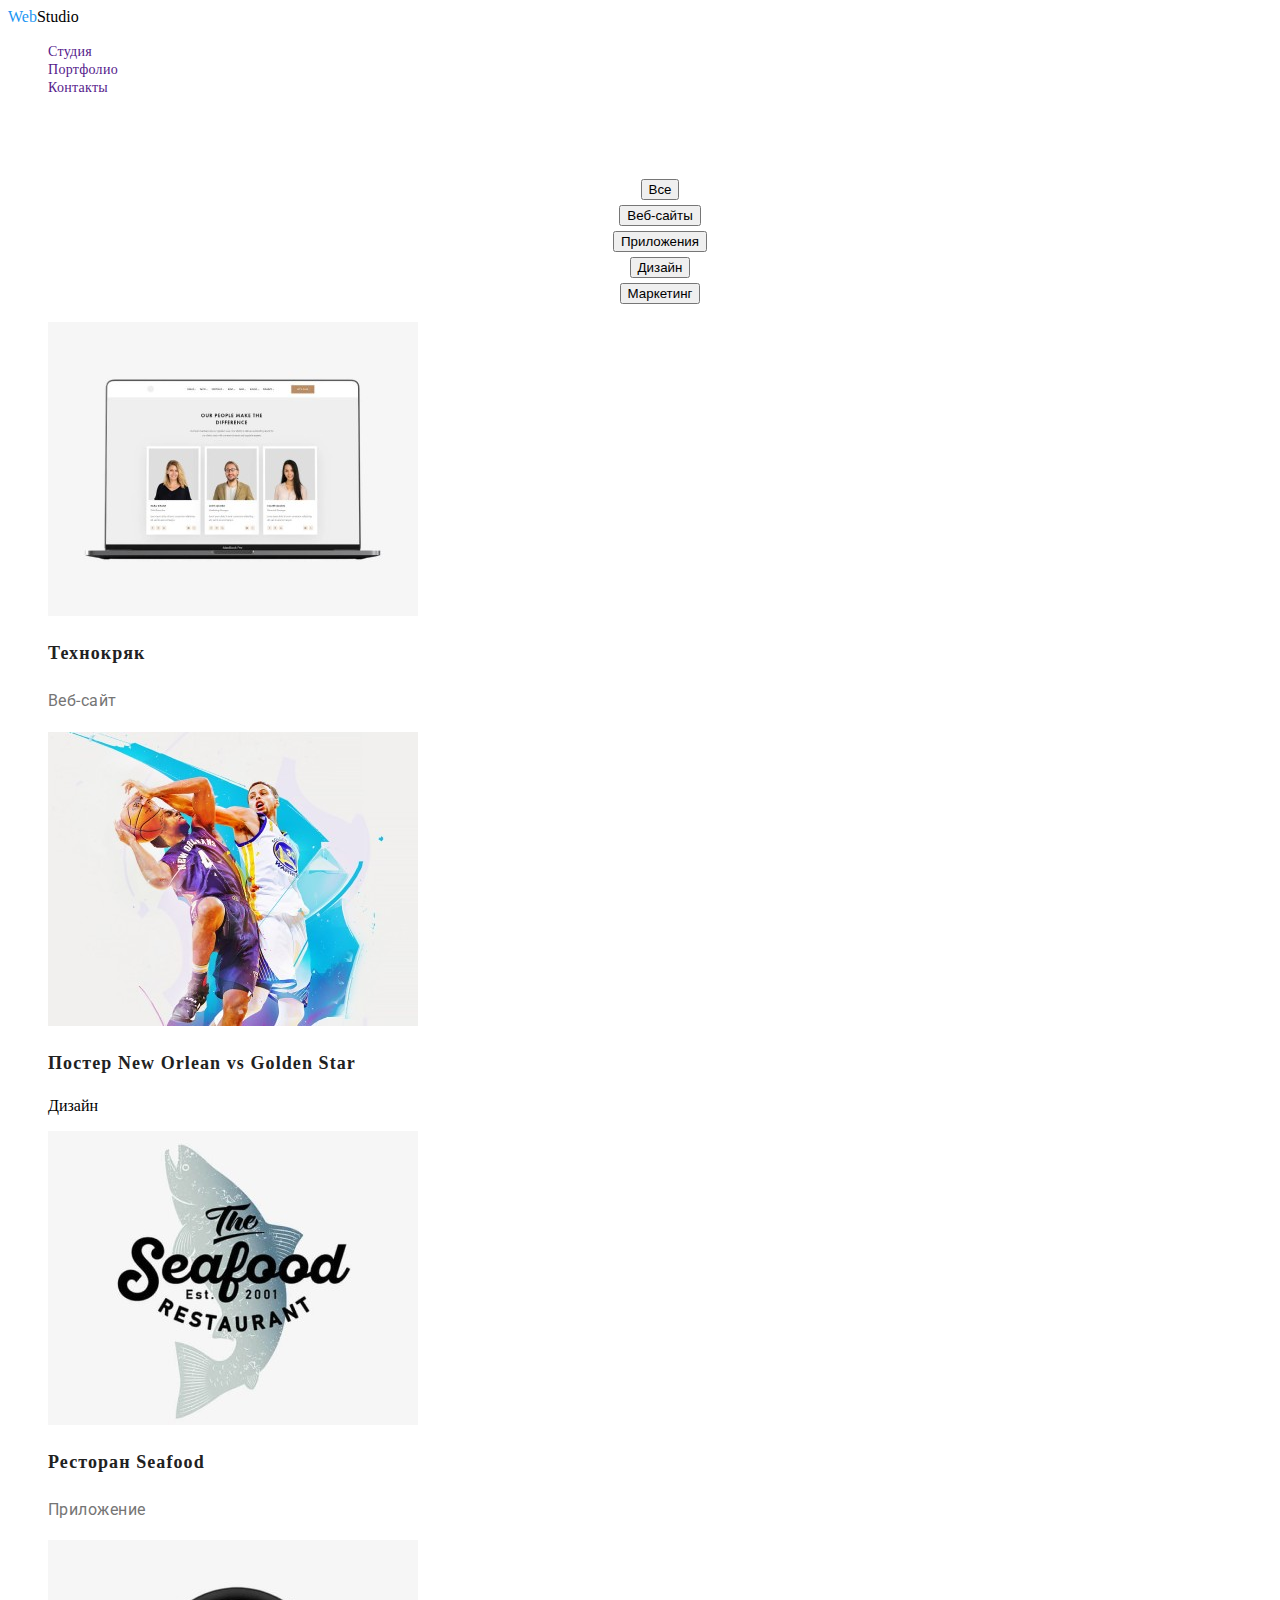
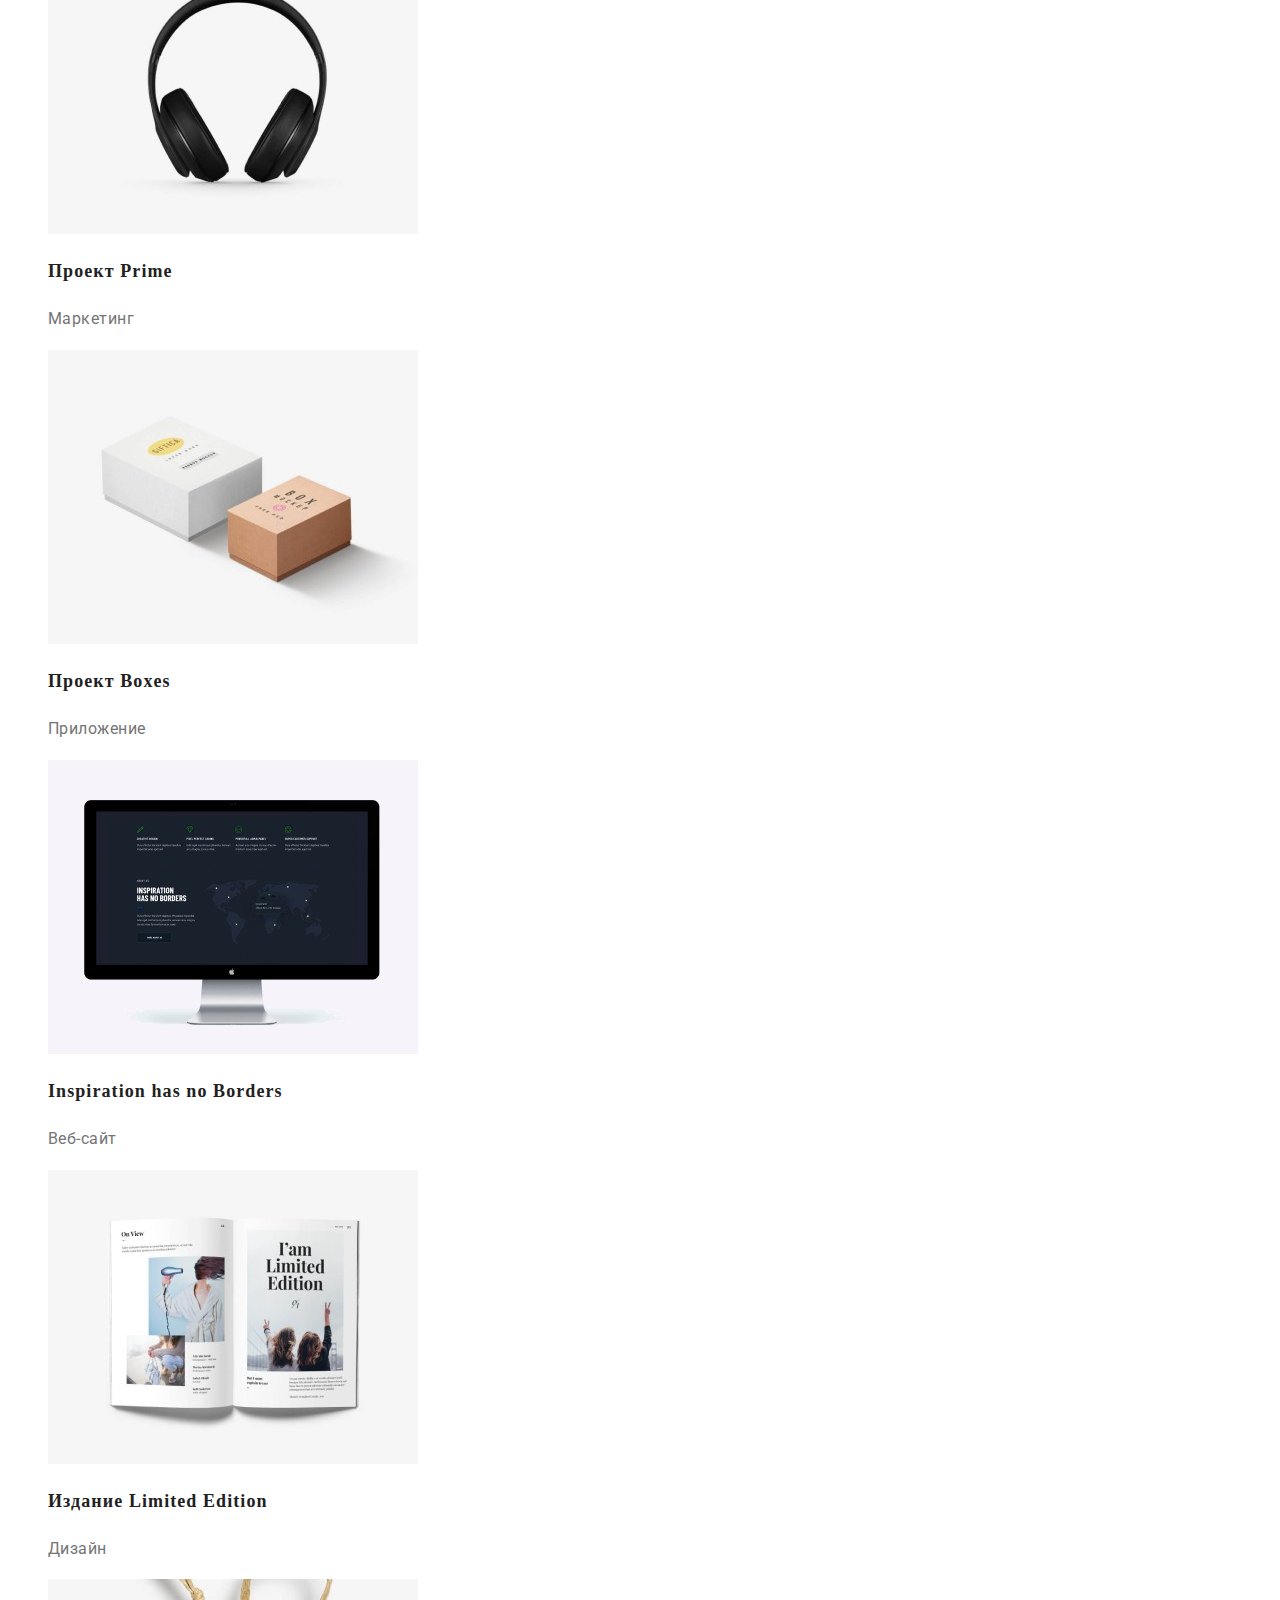
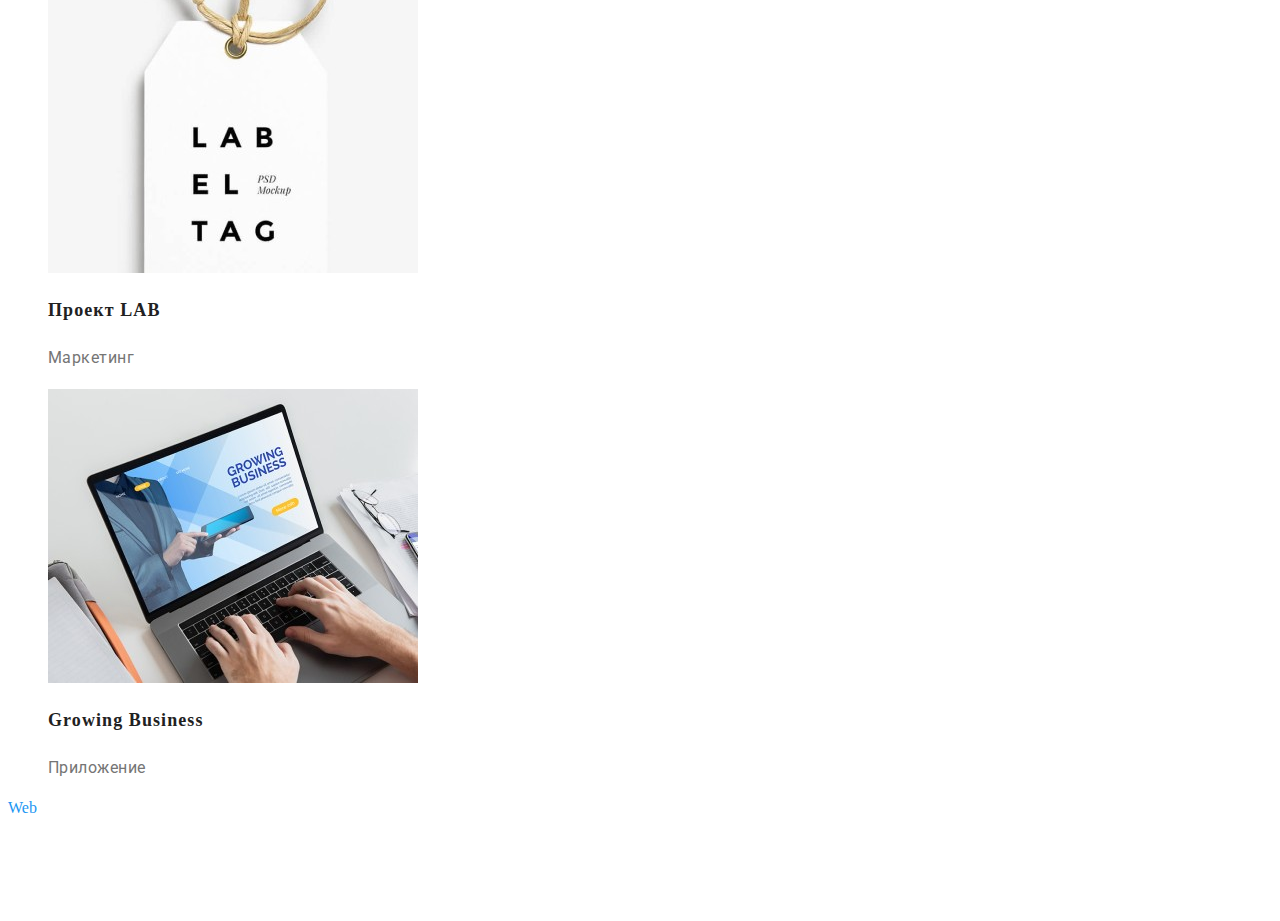
==== portfolio.html @ cdc162ef "портфолио" ====
<!DOCTYPE html>
<html lang="ru">
<head>
    <meta charset="UTF-8">
    <meta http-equiv="X-UA-Compatible" content="IE=edge">
    <meta name="viewport" content="width=device-width, initial-scale=1.0">
    <link rel="preconnect" href="https://fonts.gstatic.com">
    <link href="https://fonts.googleapis.com/css2?family=Roboto:wght@500;700&display=swap" rel="stylesheet">
    <title>Студия</title>
    <link rel="stylesheet" href="./css/styles.css">
</head>
<body>
    <!--header-->
   <header class="header">
       <nav class="navigation">
           <a class="logo-link link" href="" lang="en"> <span class="logo-text">Web</span><span class="logo-text-itom">Studio</span></a>
       <ul class="menu-list list">
           <li class="menu-itom">
                <a class="menu-link link" href="">Студия</a>
           </li>
           <li class="menu-itom">
                <a class="menu-link link" href="">Портфолио</a>
           </li>
           <li class="menu-itom">
                <a class="menu-link link" href="">Контакты</a>
           </li>
       </ul>
       </nav> 
       <ul class="list" >
           <li>
                <a class="mail-link link" href="mailto:info@devstudio.com">info@devstudio.com</a>
           </li>
           <li>
                <a class="tel-link link" href="tel:+380961111111">+38 096 111 11 11</a>
           </li>
       </ul>
   </header> 
   <main>
<!--filter-->
        <ul class="filter list">
            <li><button type="button">Все</li>
            <li><button type="button">Веб-сайты</li>
            <li><button type="button">Приложения</li>
            <li><button type="button">Дизайн</li>
            <li><button type="button">Маркетинг</li>    
        </ul>
<!--cards-->
        <ul class="cards list"> 
            <li>
                <img src="./images/cards/img1.jpg" alt="три фото"width="370" height="294">
                <h2 class="cards-itom">Технокряк</h2>
                <p class="cards-product">Веб-сайт</p>
            </li>
            <li> 
                <img src="./images/cards/img2.jpg" alt="баскетболисты"width="370" height="294">
                <h2 class="cards-itom">Постер New Orlean vs Golden Star</h2>
                <p class="cards-productcards-product">Дизайн</p>
            </li>
            <li> 
                <img src="./images/cards/img3.jpg" alt="ресторан"width="370" height="294">
                <h2 class="cards-itom">Ресторан Seafood</h2>
                <p class="cards-product">Приложение</p>
            </li>
            <li> 
                <img src="./images/cards/img4.jpg" alt="наушники"width="370" height="294">
                <h2 class="cards-itom">Проект Prime</h2>
                <p class="cards-product">Маркетинг</p>
            </li>
            <li> 
                <img src="./images/cards/img5.jpg" alt="коробки"width="370" height="294">
                <h2 class="cards-itom">Проект Boxes</h2>
                <p class="cards-product">Приложение</p>
            </li>
            <li> 
                <img src="./images/cards/img6.jpg" alt="монитор"width="370" height="294">
                <h2 class="cards-itom">Inspiration has no Borders</h2>
                <p class="cards-product">Веб-сайт</p>
            </li>
            <li> 
                <img src="./images/cards/img7.jpg" alt="книга"width="370" height="294">
                <h2 class="cards-itom">Издание Limited Edition</h2>
                <p class="cards-product">Дизайн</p>
            </li>
            <li> 
                <img src="./images/cards/img8.jpg" alt="бирка"width="370" height="294">
                <h2 class="cards-itom">Проект LAB</h2>
                <p class="cards-product">Маркетинг</p>
            </li>
            <li> 
                <img src="./images/cards/img9.jpg" alt="набор текста"width="370" height="294">
                <h2 class="cards-itom">Growing Business</h2>
                <p class="cards-product">Приложение</p>
            </li>
        </ul>
   </main>
   <footer>
    <a class="link" href="" lang="en"><span class="logo-text">Web</span><span class="footer-logo-text-itom">Studio</span></a>
        <address>
          <ul class="menu-list list ">
            <li>
                <a class="maps-link link" href="https://goo.gl/maps/KRuacVHJmmvXkSe78" target="_blank" rel="noopener noreferrer">г. Киев, пр-т Леси Украинки, 26</a>
            </li>
            <li>
                <a class="mail-link link" href="mailto:info@example.com">info@example.com</a>
            </li>
            <li>
                <a class="tel-link linkhref="tel:+380991111111">+38 099 111 11 11</a>
            </li>
        </ul>  
        </address> 
   </footer>
</body>
</html>
---- css/styles.css ----
:root {
  --accent-color: #2196F3;
}


.list{
  list-style: none;
}

.link{
  text-decoration: none;
}

.body{
  font-family: "Roboto", sans-serif;
}
.logo-text{
  color: #2196F3;
}

.logo-text-itom{
  color: #000000;
}

/*=====HEADER=====*/

.menu-link {
  font-weight: 500;
  font-size: 14px;
  line-height: 1.14;
  letter-spacing: 0.02em;
}

.menu-link:hover,
.menu-link:focus{
  color: var(--accent-color);
}
.mail-link {
  font-weight: 500;
  font-size: 14px;
  line-height: 1.14;
  letter-spacing: 0.02em;
}
.mail-link:hover,
.mail-link:focus{
  color: var(--accent-color);
}

.tel-link {
  font-weight: 500;
  font-size: 14px;
  line-height: 1.14;
  letter-spacing: 0.02em;
}
.tel-link:hover,
.tel-link:focus{
  color: var(--accent-color);
}

/*=====END HEADER=====*/

/*=========HERO========*/

.modal-btn{
font-weight: bold;
font-size: 16px;
line-height: 30px;
display: flex;
align-items: center;
text-align: center;
letter-spacing: 0.06em;
color: #FFFFFF;
background: #188CE8;
}
.modal-btn:hover,
.modal-btn:focus{
background-color: #2196F3;
}
/*=========END HERO========*/

/*======О НАС======*/

.about-us-title{
font-weight: bold;
font-size: 14px;
line-height: 16px;
letter-spacing: 0.03em;
text-transform: uppercase;
color: #212121;
}

.about-us-title-itom{
font-size: 14px;
line-height: 1.71;
letter-spacing: 0.03em;
color: #757575;
}
/*====== КОНЕЦ О НАС======*/

/*=====НАШИ ПРОЭКТЫ=====*/

.rojects-section-list{
font-weight: bold;
font-size: 36px;
line-height: 42px;
text-align: center;
letter-spacing: 0.03em;
color: #212121;
}
/*=====КОНЕЦ НАШИ ПРОЭКТЫ=====*/

/*=====КОМАНДА=====*/
.our-team-list{
font-weight: bold;
font-size: 36px;
line-height: 42px;
text-align: center;
letter-spacing: 0.03em;
color: #212121;
}
.our-team-list-itom{
font-weight: 500;
font-size: 16px;
line-height: 19px;
color: #212121;
}

.our-team-list-position{
font-weight: normal;
font-size: 16px;
line-height: 19px;
color: #757575;
}
/*=====КОНЕЦ КОМАНДА=====*/

/*=====FOOTER=====*/
.maps-link{
font-weight: normal;
font-size: 14px;
line-height: 24px;
letter-spacing: 0.03em;
color: #FFFFFF;
}

.mail-link,
.tel-link{
  font-weight: normal;
  font-size: 14px;
  line-height: 24px;
  letter-spacing: 0.03em;
  color: rgba(255, 255, 255, 0.6);
}

.footer-logo-text-itom{
  color: #FFFFFF;
}
/*=====END FOOTER=====*/

/*=====FILTER=====*/

.filter{
font-style: normal;
font-weight: 500;
font-size: 16px;
line-height: 26px;
text-align: center;
letter-spacing: 0.03em;
color: #212121;
}
.filter:hover,
.filter:focus{
color: var(--accent-color);
}
/*=====END FILTER=====*/
/*=====CARDS=====*/
.cards-itom{
font-style: normal;
font-weight: bold;
font-size: 18px;
line-height: 2;
letter-spacing: 0.06em;
color: #212121;
}

.cards-product{
  font-family: Roboto;
font-style: normal;
font-weight: normal;
font-size: 16px;
line-height: 1.8;
letter-spacing: 0.03em;
color: #757575;
}
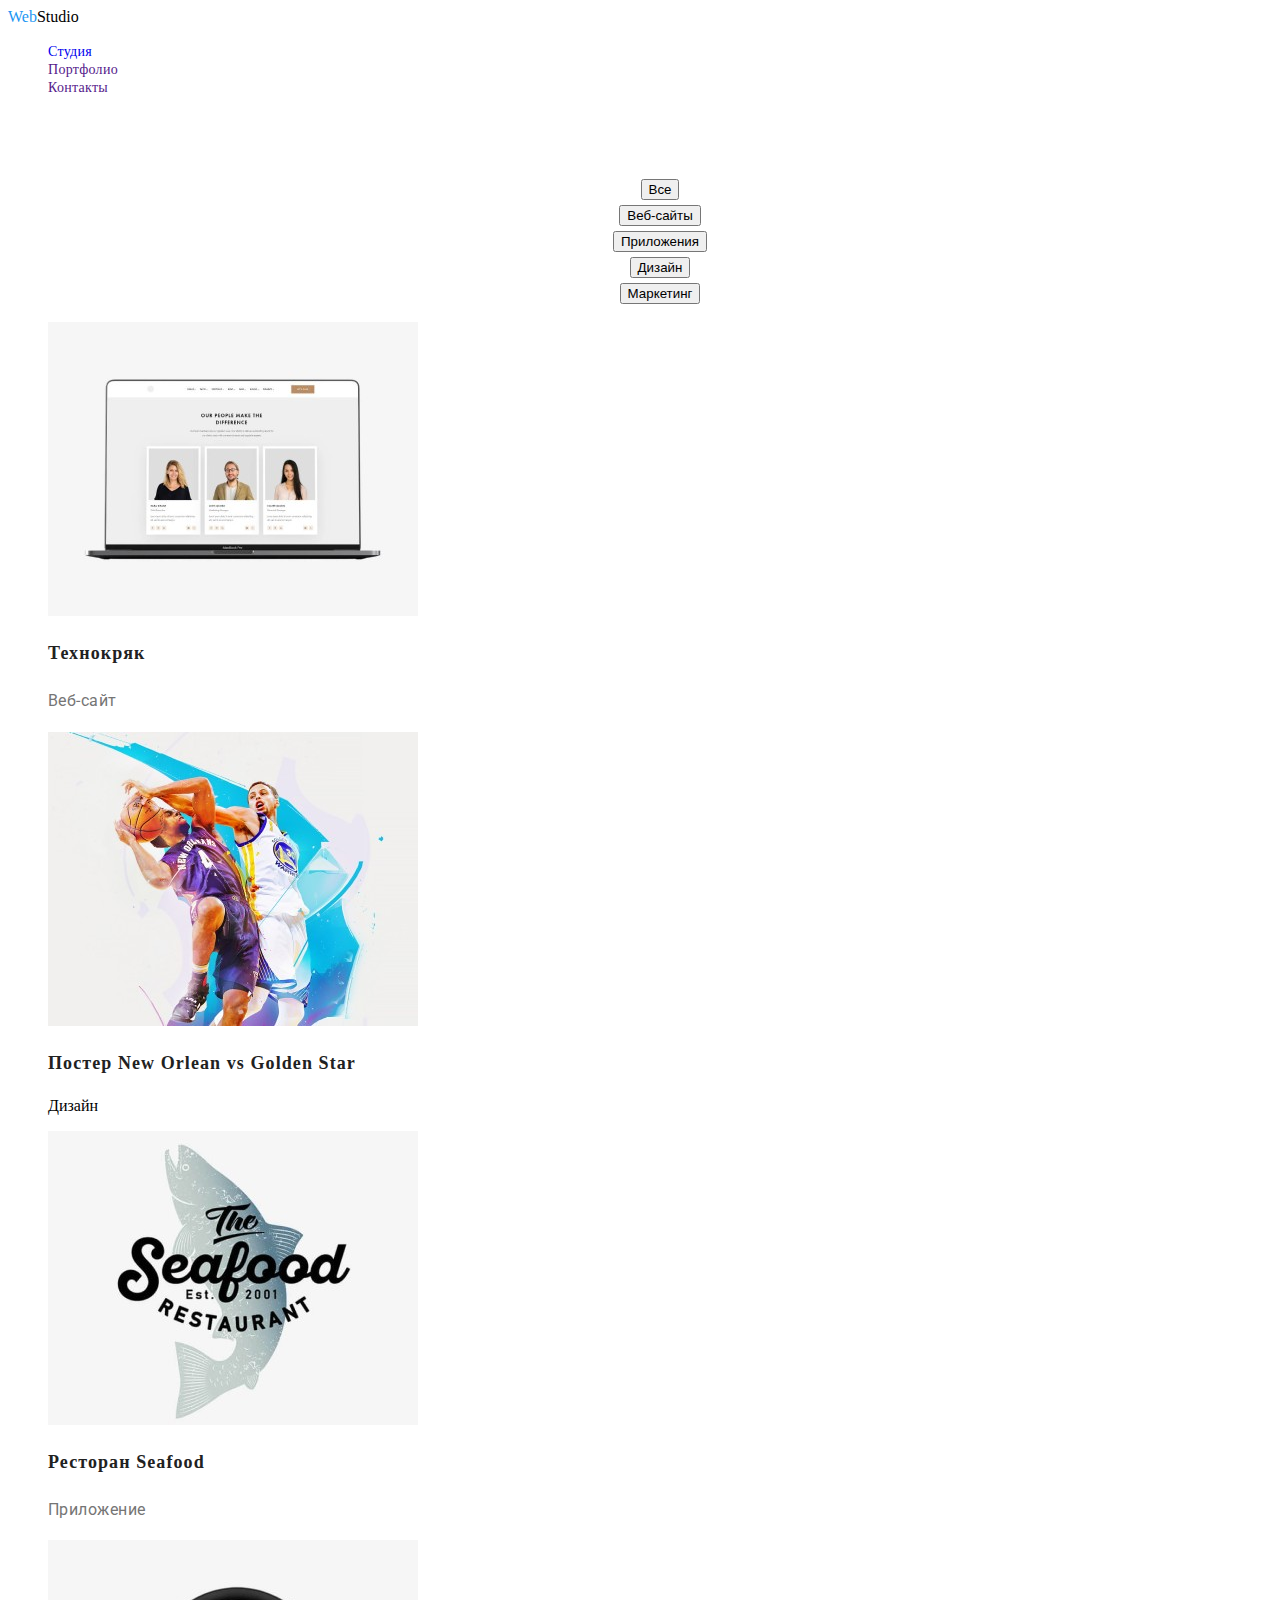
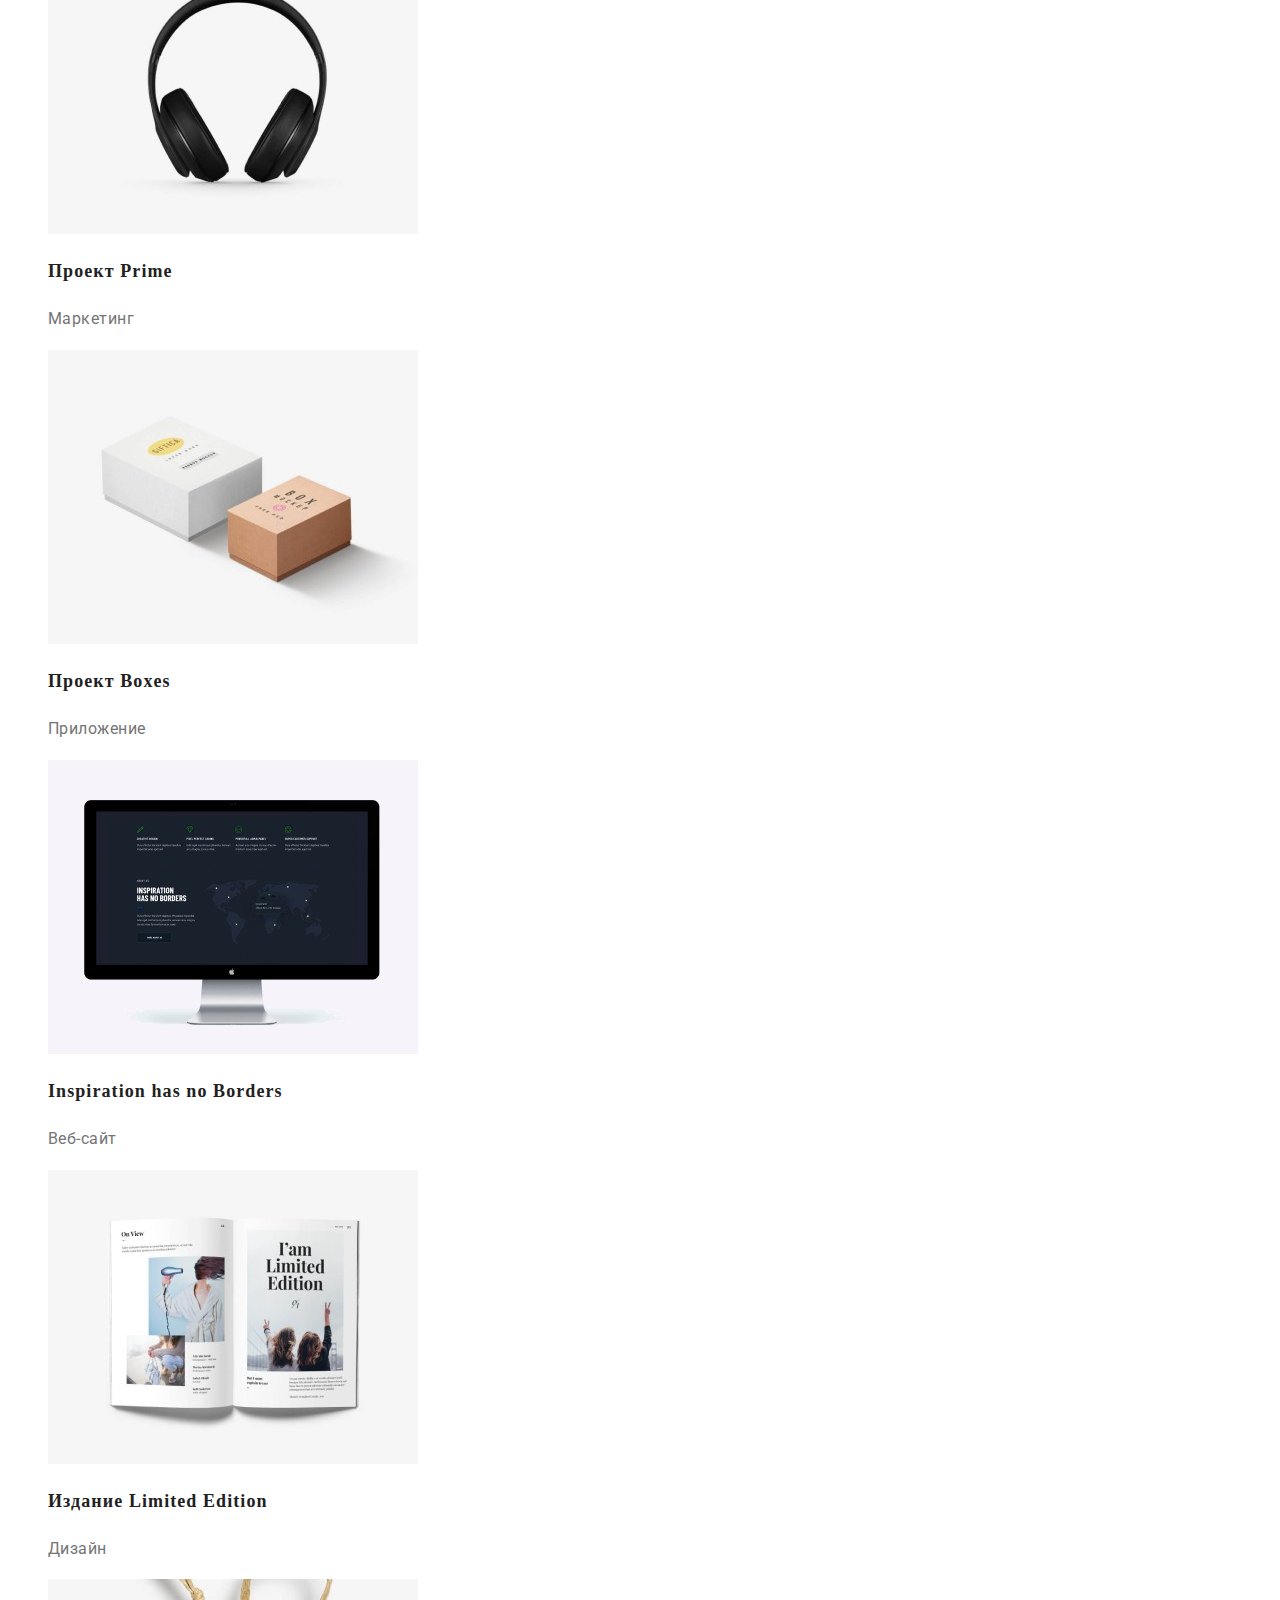
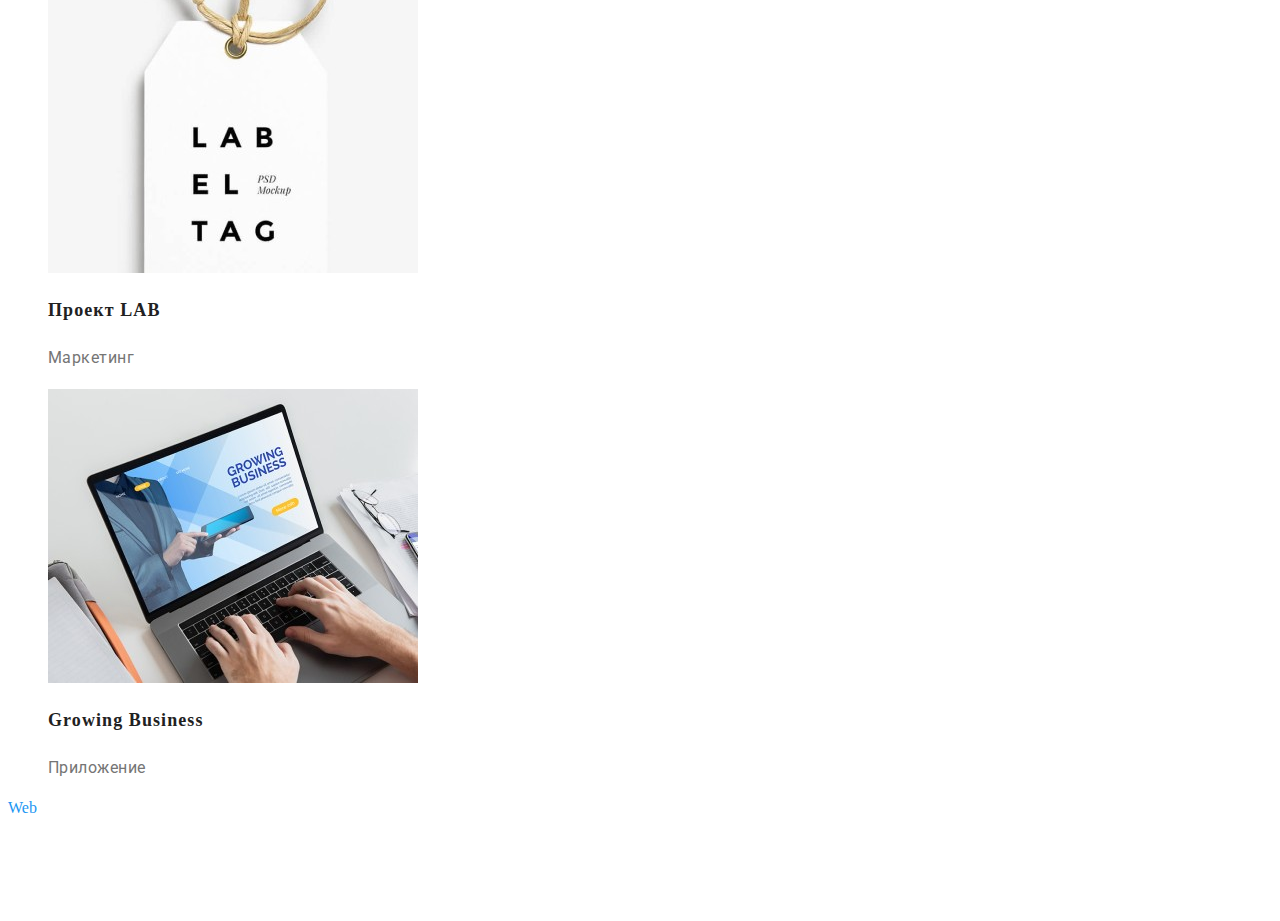
==== commit a5ca6f81: "добавление навигации" ====
--- a/portfolio.html
+++ b/portfolio.html
@@ -16,7 +16,7 @@
            <a class="logo-link link" href="" lang="en"> <span class="logo-text">Web</span><span class="logo-text-itom">Studio</span></a>
        <ul class="menu-list list">
            <li class="menu-itom">
-                <a class="menu-link link" href="">Студия</a>
+                <a class="menu-link link" href="./index.html">Студия</a>
            </li>
            <li class="menu-itom">
                 <a class="menu-link link" href="">Портфолио</a>
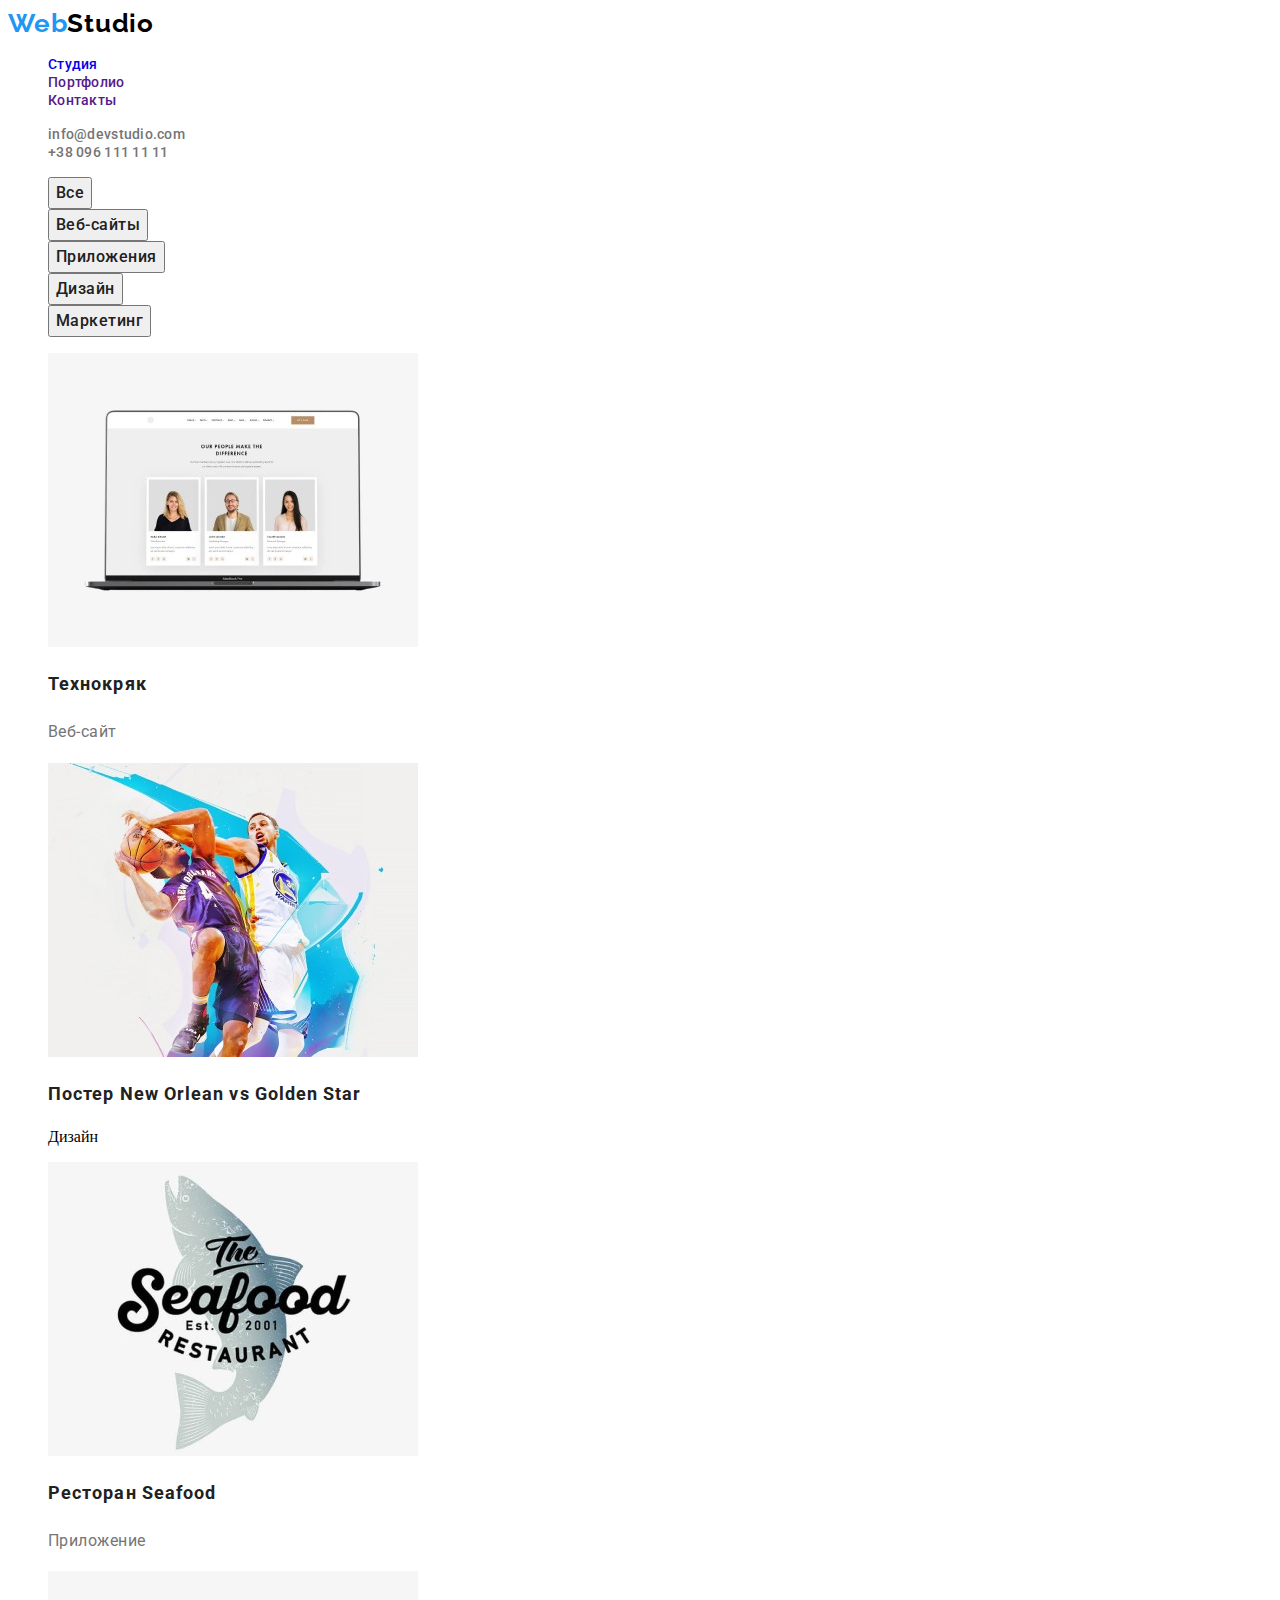
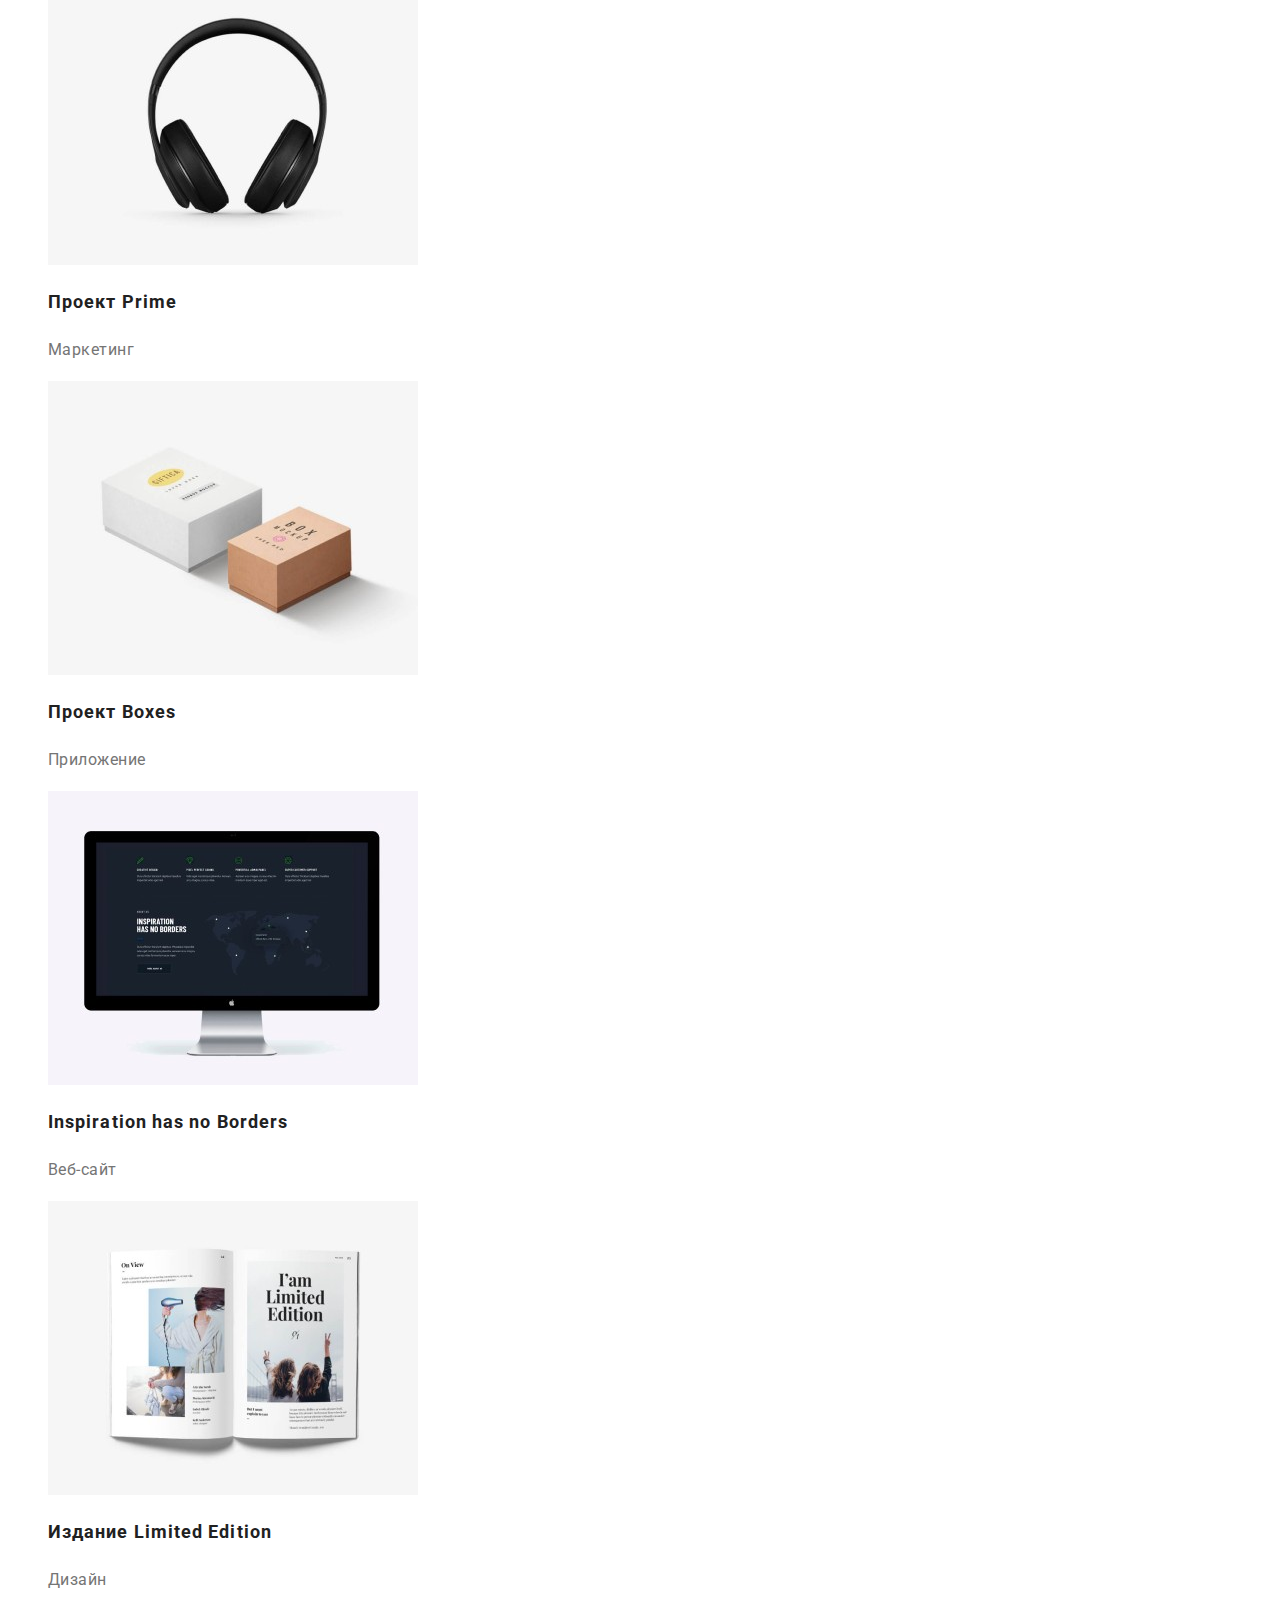
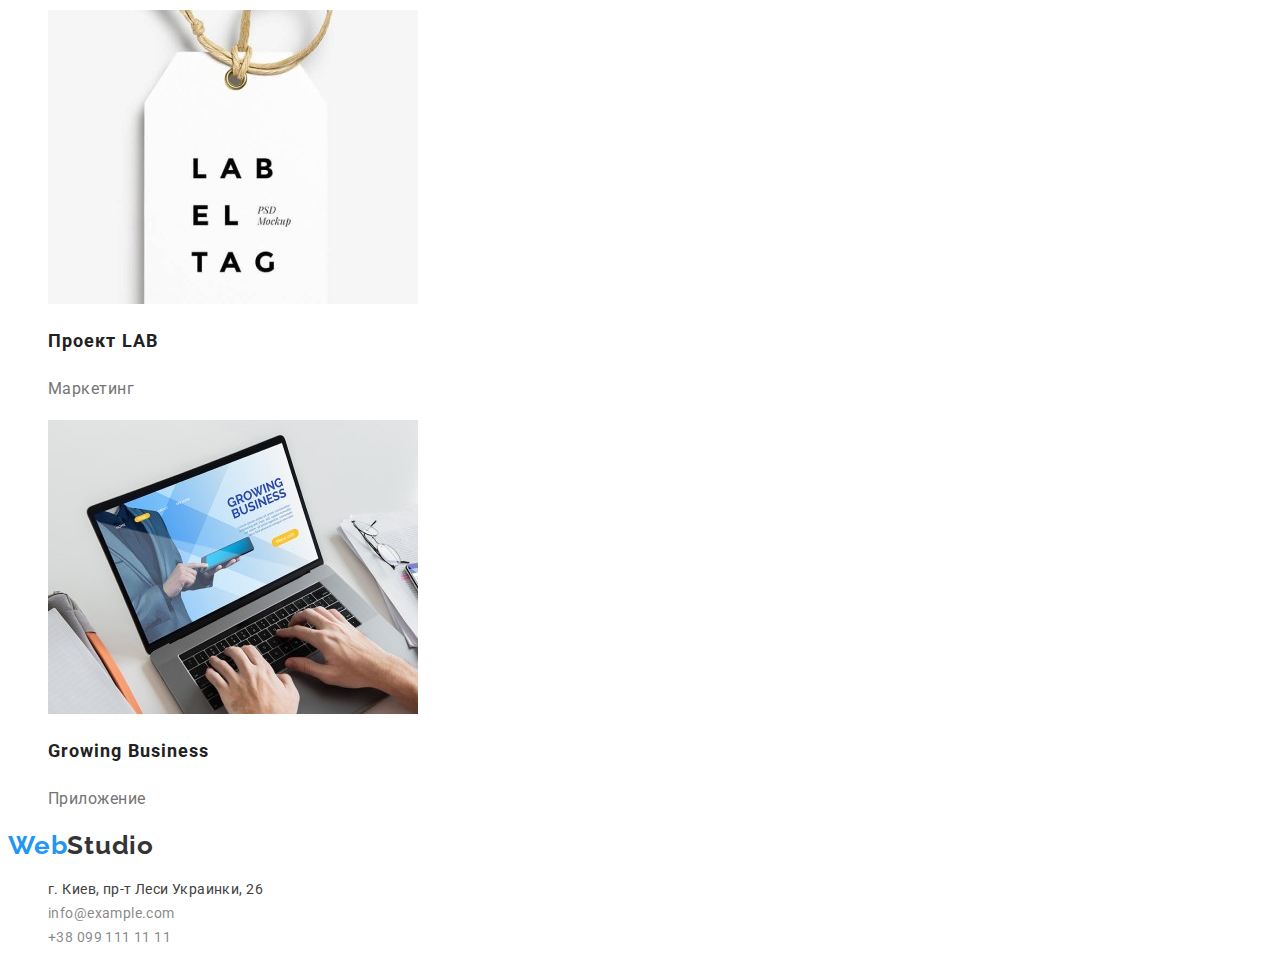
==== commit fb09e11c: "исправление ошибок" ====
--- a/portfolio.html
+++ b/portfolio.html
@@ -5,7 +5,7 @@
     <meta http-equiv="X-UA-Compatible" content="IE=edge">
     <meta name="viewport" content="width=device-width, initial-scale=1.0">
     <link rel="preconnect" href="https://fonts.gstatic.com">
-    <link href="https://fonts.googleapis.com/css2?family=Roboto:wght@500;700&display=swap" rel="stylesheet">
+    <link href="https://fonts.googleapis.com/css2?family=Raleway:wght@700&family=Roboto:wght@400;500;700;900&display=swap" rel="stylesheet">
     <title>Студия</title>
     <link rel="stylesheet" href="./css/styles.css">
 </head>
@@ -36,14 +36,16 @@
        </ul>
    </header> 
    <main>
+       <section>
 <!--filter-->
-        <ul class="filter list">
-            <li><button type="button">Все</li>
-            <li><button type="button">Веб-сайты</li>
-            <li><button type="button">Приложения</li>
-            <li><button type="button">Дизайн</li>
-            <li><button type="button">Маркетинг</li>    
+        <ul class="button list">
+            <li><button class="button" type="button">Все</li>
+            <li><button class="button" type="button">Веб-сайты</li>
+            <li><button class="button" type="button">Приложения</li>
+            <li><button class="button" type="button">Дизайн</li>
+            <li><button class="button" type="button">Маркетинг</li>    
         </ul>
+
 <!--cards-->
         <ul class="cards list"> 
             <li>
@@ -92,19 +94,20 @@
                 <p class="cards-product">Приложение</p>
             </li>
         </ul>
+    </section>
    </main>
    <footer>
-    <a class="link" href="" lang="en"><span class="logo-text">Web</span><span class="footer-logo-text-itom">Studio</span></a>
+    <a class="link" href="" lang="en"><span class="footer-logo-text">Web</span><span class="footer-logo-text-itom">Studio</span></a>
         <address>
           <ul class="menu-list list ">
             <li>
                 <a class="maps-link link" href="https://goo.gl/maps/KRuacVHJmmvXkSe78" target="_blank" rel="noopener noreferrer">г. Киев, пр-т Леси Украинки, 26</a>
             </li>
             <li>
-                <a class="mail-link link" href="mailto:info@example.com">info@example.com</a>
+                <a class="footer-mail link" href="mailto:info@example.com">info@example.com</a>
             </li>
             <li>
-                <a class="tel-link linkhref="tel:+380991111111">+38 099 111 11 11</a>
+                <a class="footer-tel link href="tel:+380991111111">+38 099 111 11 11</a>
             </li>
         </ul>  
         </address> 
--- a/css/styles.css
+++ b/css/styles.css
@@ -14,17 +14,33 @@
 .body{
   font-family: "Roboto", sans-serif;
 }
+
 .logo-text{
-  color: #2196F3;
+font-family: Raleway;
+font-style: normal;
+font-weight: bold;
+font-size: 26px;
+line-height: 31px;
+letter-spacing: 0.03em;
+color: #2196F3;
 }
 
 .logo-text-itom{
-  color: #000000;
+font-family: Raleway;
+font-style: normal;
+font-weight: bold;
+font-size: 26px;
+line-height: 31px;
+letter-spacing: 0.03em;
+color: #000000;
 }
 
 /*=====HEADER=====*/
 
+
+
 .menu-link {
+  font-family: 'Roboto', sans-serif;
   font-weight: 500;
   font-size: 14px;
   line-height: 1.14;
@@ -35,11 +51,15 @@
 .menu-link:focus{
   color: var(--accent-color);
 }
+
+
 .mail-link {
+  font-family: 'Roboto', sans-serif;
   font-weight: 500;
   font-size: 14px;
   line-height: 1.14;
   letter-spacing: 0.02em;
+  color: #757575;
 }
 .mail-link:hover,
 .mail-link:focus{
@@ -47,10 +67,13 @@
 }
 
 .tel-link {
+  font-family: Roboto;
+  font-style: normal;
   font-weight: 500;
   font-size: 14px;
-  line-height: 1.14;
+  line-height: 16px;
   letter-spacing: 0.02em;
+  color: #757575;
 }
 .tel-link:hover,
 .tel-link:focus{
@@ -61,7 +84,20 @@
 
 /*=========HERO========*/
 
+.hero-title{
+font-family: 'Roboto', sans-serif;
+font-style: normal;
+font-weight: 900;
+font-size: 44px;
+line-height: 60px;
+text-align: center;
+letter-spacing: 0.06em;
+text-transform: uppercase;
+color: #d31f1f;
+}
+
 .modal-btn{
+font-family: 'Roboto', sans-serif;
 font-weight: bold;
 font-size: 16px;
 line-height: 30px;
@@ -75,12 +111,14 @@
 .modal-btn:hover,
 .modal-btn:focus{
 background-color: #2196F3;
+cursor: pointer;
 }
 /*=========END HERO========*/
 
 /*======О НАС======*/
 
 .about-us-title{
+font-family: 'Roboto', sans-serif;
 font-weight: bold;
 font-size: 14px;
 line-height: 16px;
@@ -90,6 +128,7 @@
 }
 
 .about-us-title-itom{
+font-family: 'Roboto', sans-serif;
 font-size: 14px;
 line-height: 1.71;
 letter-spacing: 0.03em;
@@ -100,6 +139,7 @@
 /*=====НАШИ ПРОЭКТЫ=====*/
 
 .rojects-section-list{
+font-family: 'Roboto', sans-serif;
 font-weight: bold;
 font-size: 36px;
 line-height: 42px;
@@ -111,6 +151,7 @@
 
 /*=====КОМАНДА=====*/
 .our-team-list{
+font-family: 'Roboto', sans-serif;
 font-weight: bold;
 font-size: 36px;
 line-height: 42px;
@@ -119,6 +160,7 @@
 color: #212121;
 }
 .our-team-list-itom{
+font-family: 'Roboto', sans-serif;
 font-weight: 500;
 font-size: 16px;
 line-height: 19px;
@@ -126,6 +168,7 @@
 }
 
 .our-team-list-position{
+font-family: 'Roboto', sans-serif;
 font-weight: normal;
 font-size: 16px;
 line-height: 19px;
@@ -134,47 +177,97 @@
 /*=====КОНЕЦ КОМАНДА=====*/
 
 /*=====FOOTER=====*/
+
+.footer-logo-text{
+font-family: Raleway;
+font-style: normal;
+font-weight: bold;
+font-size: 26px;
+line-height: 31px;
+letter-spacing: 0.03em;
+color: #2196F3;
+}
+
+.footer-logo-text-itom{
+font-family: Raleway;
+font-style: normal;
+font-weight: bold;
+font-size: 26px;
+line-height: 31px;
+letter-spacing: 0.03em;
+color: #353434;
+}
+
 .maps-link{
+font-family: Roboto;
+font-style: normal;
 font-weight: normal;
 font-size: 14px;
 line-height: 24px;
 letter-spacing: 0.03em;
-color: #FFFFFF;
-}
-
-.mail-link,
-.tel-link{
-  font-weight: normal;
-  font-size: 14px;
-  line-height: 24px;
-  letter-spacing: 0.03em;
-  color: rgba(255, 255, 255, 0.6);
-}
-
-.footer-logo-text-itom{
-  color: #FFFFFF;
+color: #424141;
+}
+
+.maps-link:hover,
+.maps-link:focus{
+  color: var(--accent-color);
+}
+
+.footer-mail{
+font-family: Roboto;
+font-style: normal;
+font-weight: normal;
+font-size: 14px;
+line-height: 24px;
+letter-spacing: 0.03em;
+color: rgba(54, 52, 52, 0.6);
+}
+
+.footer-mail:hover,
+.footer-mail:focus{
+  color: var(--accent-color);
+}
+
+.footer-tel{
+font-family: Roboto;
+font-style: normal;
+font-weight: normal;
+font-size: 14px;
+line-height: 24px;
+letter-spacing: 0.03em;
+color: rgba(56, 55, 55, 0.6);
+cursor: pointer;
+}
+
+.footer-tel:hover,
+.footer-tel:focus{
+  color: var(--accent-color);
 }
 /*=====END FOOTER=====*/
 
+
 /*=====FILTER=====*/
 
-.filter{
-font-style: normal;
+.button{
+font-family: Roboto, sans-serif;
 font-weight: 500;
 font-size: 16px;
 line-height: 26px;
-text-align: center;
-letter-spacing: 0.03em;
-color: #212121;
-}
+letter-spacing: 0.03em;
+color: #212121;
+cursor: pointer;
+}
+
 .filter:hover,
 .filter:focus{
 color: var(--accent-color);
 }
 /*=====END FILTER=====*/
+
+
 /*=====CARDS=====*/
 .cards-itom{
-font-style: normal;
+font-family: 'Roboto', sans-serif;
 font-weight: bold;
 font-size: 18px;
 line-height: 2;
@@ -183,8 +276,7 @@
 }
 
 .cards-product{
-  font-family: Roboto;
-font-style: normal;
+font-family:'Roboto', sans-serif;
 font-weight: normal;
 font-size: 16px;
 line-height: 1.8;
